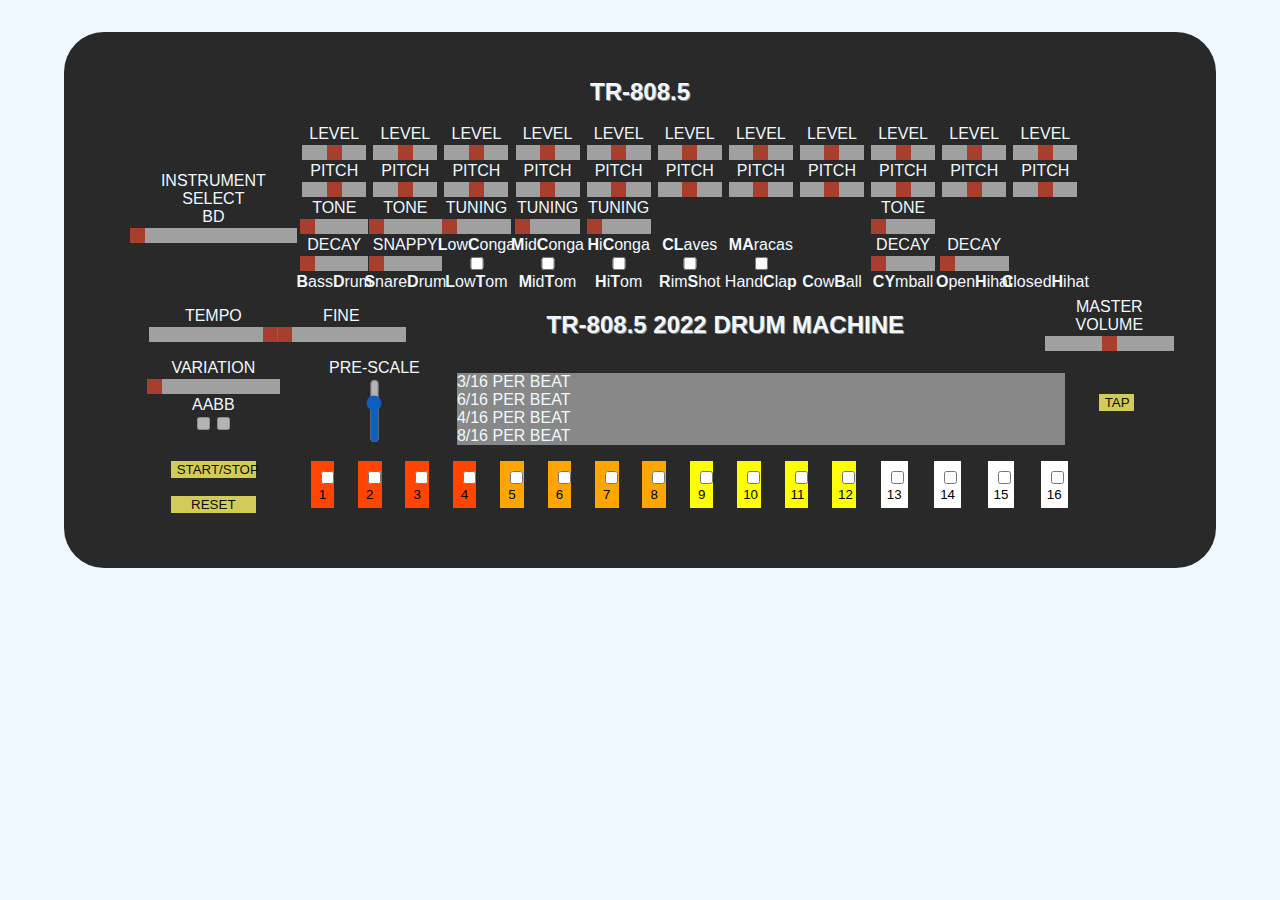
==== index.html @ b97d3f06 "removed unused elements" ====
<html>
    <head>
        <title>
            DRUM MACHINE
        </title>

        <link rel="stylesheet" href="fake-grid.css">
        <link rel="stylesheet" href="drum.css">
        <script src="instruments.js"></script>
        <script src="drum.js"></script>
        <script src="drumConfig.js"></script>
        <script src="utils.js"></script>
    </head>

    <body>
        <div id="main-container">    
            <div class="row">
                <div class="col-12">
                    <h2 class="drum-header">TR-808.5</h2>
                </div>
            </div>

            <div class="row">
                
                
                <div class="col-2 flex-col justify-content-center align-content-center">
                    <div class="flex-col justify-content-end align-content-center">
                        <span>INSTRUMENT SELECT</span> 
                        <span id="temp"></span> <!--ADDED THIS HERE SO I CAN SEE THE INSTRUMENT SELECTED -->
                        <input id="instrument-select" type="range" min="1" max="11" value="1" step="1">
                    </div>
                </div>

                <div class="col-10 row align-content-end" id="instruments">
                    <div class="row col-12">

                        <div class="col-1 flex-col justify-content-end align-content-center">
                            <span>LEVEL</span>
                            <input id="BD-level" class="w-90" type="range" min="0" max="10" value="5" step="1">

                            <span>PITCH</span>
                            <input id="BD-pitch" class="w-90" type="range" min="0" max="10" value="5" step="1">
                        </div>

                        <div class="col-1 flex-col justify-content-end align-content-center">
                            <span>LEVEL</span>
                            <input id="SD-level" class="w-90" type="range" min="0" max="10" value="5" step="1">

                            <span>PITCH</span>
                            <input id="SD-pitch" class="w-90" type="range" min="0" max="10" value="5" step="1">
                        </div>

                        <div class="col-1 flex-col justify-content-end align-content-center">
                            <span>LEVEL</span>
                            <input id="LC-level" class="w-90" type="range" min="0" max="10" value="5" step="1">

                            <span>PITCH</span>
                            <input id="LC-pitch" class="w-90" type="range" min="0" max="10" value="5" step="1">
                        </div>

                        <div class="col-1 flex-col justify-content-end align-content-center">
                            <span>LEVEL</span>
                            <input id="MC-level" class="w-90" type="range" min="0" max="10" value="5" step="1">

                            <span>PITCH</span>
                            <input id="MC-pitch" class="w-90" type="range" min="0" max="10" value="5" step="1">
                        </div>

                        <div class="col-1 flex-col justify-content-end align-content-center">
                            <span>LEVEL</span>
                            <input id="HC-level" class="w-90" type="range" min="0" max="10" value="5" step="1">

                            <span>PITCH</span>
                            <input id="HC-pitch" class="w-90" type="range" min="0" max="10" value="5" step="1">
                        </div>

                        <div class="col-1 flex-col justify-content-end align-content-center">
                            <span>LEVEL</span>
                            <input id="CL-level" class="w-90" type="range" min="0" max="10" value="5" step="1">

                            <span>PITCH</span>
                            <input id="CL-pitch" class="w-90" type="range" min="0" max="10" value="5" step="1">
                        </div>

                        <div class="col-1 flex-col justify-content-end align-content-center">
                            <span>LEVEL</span>
                            <input id="MA-level" class="w-90" type="range" min="0" max="10" value="5" step="1">

                            <span>PITCH</span>
                            <input id="MA-pitch" class="w-90" type="range" min="0" max="10" value="5" step="1">
                        </div>

                        <div class="col-1 flex-col justify-content-end align-content-center">
                            <span>LEVEL</span>
                            <input id="CB-level" class="w-90" type="range" min="0" max="10" value="5" step="1">

                            <span>PITCH</span>
                            <input id="CB-pitch" class="w-90" type="range" min="0" max="10" value="5" step="1">
                        </div>

                        <div class="col-1 flex-col justify-content-end align-content-center">
                            <span>LEVEL</span>
                            <input id="CY-level" class="w-90" type="range" min="0" max="10" value="5" step="1">

                            <span>PITCH</span>
                            <input id="CY-pitch" class="w-90" type="range" min="0" max="10" value="5" step="1">
                        </div>

                        <div class="col-1 flex-col justify-content-end align-content-center">
                            <span>LEVEL</span>
                            <input id="OH-level" class="w-90" type="range" min="0" max="10" value="5" step="1">

                            <span>PITCH</span>
                            <input id="OH-pitch" class="w-90" type="range" min="0" max="10" value="5" step="1">
                        </div>

                        <div class="col-1 flex-col justify-content-end align-content-center">
                            <span>LEVEL</span>
                            <input id="CH-level" class="w-90" type="range" min="0" max="10" value="5" step="1">

                            <span>PITCH</span>
                            <input id="CH-pitch" class="w-90" type="range" min="0" max="10" value="5" step="1">
                        </div>
                    </div>

                    <div class="row col-12">

                        <div class="col-1 flex-col justify-content-end align-content-center">

                            <div class="flex-col justify-content-end align-content-center">
                                <span>TONE</span>
                                <input id="BD-tone" class="w-90" type="range" min="0" max="10" value="0" step="2.5">
                            </div>
                            
                            <div class="flex-col justify-content-end align-content-center">
                                <span>DECAY</span>
                                <input id="BD-decay" class="w-90" type="range" min="0" max="10" value="0" step="2.5">
                            </div>

                            <span><b>B</b>ass<b>D</b>rum</span>
                        </div>

                        <div class="col-1 flex-col justify-content-end align-content-center">

                            <div class="flex-col justify-content-end align-content-center">
                                <span>TONE</span>
                                <input id="SD-tone" class="w-90" type="range" min="0" max="10" value="0" step="2.5">
                            </div>
                            
                            <div class="flex-col justify-content-end align-content-center">
                                <span>SNAPPY</span>
                                <input id="SD-snappy" class="w-90" type="range" min="0" max="10" value="0" step="2.5">
                            </div>

                            <span><b>S</b>nare<b>D</b>rum</span>
                        </div>

                        <div class="col-1 flex-col justify-content-end align-content-center">

                            <div class="flex-col justify-content-end align-content-center">
                                <span>TUNING</span>
                                <input id="LC-tuning" class="w-90" type="range" min="0" max="10" value="0" step="2.5">
                            </div>

                            <span><b>L</b>ow<b>C</b>onga</span>
                            <input type="checkbox" id="LT-checkbox" class="instrument-checkbox" data-instrument-index="3">
                            <span><b>L</b>ow<b>T</b>om</span>
                        </div>
                        <div class="col-1 flex-col justify-content-end align-content-center">

                            <div class="flex-col justify-content-end align-content-center">
                                <span>TUNING</span>
                                <input id="MC-tuning" class="w-90" type="range" min="0" max="10" value="0" step="2.5">
                            </div>

                            <span><b>M</b>id<b>C</b>onga</span>
                            <input type="checkbox" id="MC-checkbox" class="instrument-checkbox" data-instrument-index="4">
                            <span><b>M</b>id<b>T</b>om</span>
                        </div>
                        <div class="col-1 flex-col justify-content-end align-content-center">

                            <div class="flex-col justify-content-end align-content-center">
                                <span>TUNING</span>
                                <input id="HC-tuning" class="w-90" type="range" min="0" max="10" value="0" step="2.5">
                            </div>

                            <span><b>H</b>i<b>C</b>onga</span>
                            <input type="checkbox" id="HT-checkbox" class="instrument-checkbox" data-instrument-index="5">
                            <span><b>H</b>i<b>T</b>om</span>
                        </div>
                        <div class="col-1 flex-col justify-content-end align-content-center">
                            <span><b>CL</b>aves</span>
                            <input type="checkbox" id="RS-checkbox" class="instrument-checkbox" data-instrument-index="6">
                            <span><b>R</b>im<b>S</b>hot</span>
                        </div>
                        <div class="col-1 flex-col justify-content-end align-content-center">
                            <span><b>MA</b>racas</span>
                            <input type="checkbox" id="CP-checkbox" class="instrument-checkbox" data-instrument-index="7">
                            <span>Hand<b>C</b>la<b>p</b></span>
                        </div>
                        <div class="col-1 flex-col justify-content-end align-content-center">
                            <span><b>C</b>ow<b>B</b>all</span>
                        </div>
                        <div class="col-1 flex-col justify-content-end align-content-center">
                            <div class="flex-col justify-content-end align-content-center">
                                <span>TONE</span>
                                <input id="CY-tone" class="w-90" type="range" min="0" max="10" value="0" step="2.5">
                            </div>
                            
                            <div class="flex-col justify-content-end align-content-center">
                                <span>DECAY</span>
                                <input id="CY-decay" class="w-90" type="range" min="0" max="10" value="0" step="2.5">
                            </div>
                            
                            <span><b>CY</b>mball</span>
                        </div>
                        <div class="col-1 flex-col justify-content-end align-content-center">
                            <div class="flex-col justify-content-end align-content-center">
                                <span>DECAY</span>
                                <input id="OH-decay" class="w-90" type="range" min="0" max="10" value="0" step="2.5">
                            </div>

                            <span><b>O</b>pen<b>H</b>ihat</span>
                        </div>
                        <div class="col-1 flex-col justify-content-end align-content-center">
                            <span><b>C</b>losed<b>H</b>ihat</span>
                        </div>
                    </div>
                </div>
            </div>

            <div class="row justify-content-center col-12">
                <div class="col-2 flex-col align-content-center justify-content-center">
                    <span>TEMPO</span>
                    <input id="tempo1" type="range" min="1" max="10" value="1" step="0.2">
                </div>

                <div class="col-1 flex-col align-content-center justify-content-center">
                    <span>FINE</span>
                    <input id="tempo2" type="range" min="0" max="9" value="1" step="1">
                </div>

                <div class="col-8 drum-header" >
                    <h2>TR-808.5 2022 DRUM MACHINE</h2>
                </div>

                <div class="col-1 flex-col align-content-center justify-content-center">
                    <span>MASTER VOLUME</span>
                    <input id="master-volume" type="range" min="0" max="10" value="5" step="1">
                </div>

            </div>

            <div class="row col-12">
                <div class="col-2 flex-col align-content-center">
                    <div class="flex-col align-content-center">
                        <span>VARIATION</span>
                        <input id="variation-input" class="w-100" type="range" min="1" max="3" value="1" step="1">
                    </div>
                    
                    <div class="row flex-col">
                        <div class="row justify-content-center">
                            <label for="a-checkbox">A </label>
                            <label> AB </label>
                            <label for id="b-checkbox">B</label>
                        </div>

                        <div class="row justify-content-center">
                            <input type="checkbox" id="subbeat-checkbox-A" class="subbeat" disabled>
                            <input type="checkbox" id="subbeat-checkbox-B" class="subbeat" disabled>
                        </div>
                    </div>
                </div>

                <div class="col-10 row">
                    <div class="col-2 flex-col align-content-end">
                        <span>PRE-SCALE</span>
                        <input id="pre-scale" orient="vertical" type="range" min="0" max="3" value="1" step="1">
                    </div>

                    <div class="col-9 flex-col justify-content-end"> 
                        <div class="mx-1">
                            <div class="row col-12 gray"> 3/16 PER BEAT</div>
                            <div class="row col-12 gray"> 6/16 PER BEAT</div>
                            <div class="row col-12 gray"> 4/16 PER BEAT</div>
                            <div class="row col-12 gray"> 8/16 PER BEAT</div>
                        </div>
                        
                    </div>
                    <div class="col-1 flex-col justify-content-center align-content-center">
                        <button class="btn" id="tap-button">TAP</button>
                    </div>

                </div>
                
            </div>

            <div class="row col-12">
                <div class="col-2 flex-col justify-content-center align-content-center my-1">
                    <button class="btn" id="start-button">START/STOP</button>
                    <br>
                    <button class="btn" id="reset-button">RESET</button>
                </div>


                <div class="col-10 row my-1">
                    <div class="col-8 row">
                        <div class="col-1">
                            <button class="rhythm-button rhythm-button-orangered ">
                                <input type="checkbox" class="rhythm-checkbox" data-position="0">
                                1
                            </button>
                        </div>
                        <div class="col-1">
                            <button class="rhythm-button rhythm-button-orangered ">
                                <input type="checkbox" class="rhythm-checkbox" data-position="1">
                                2
                            </button>
                        </div>
                        <div class="col-1">
                            <button class="rhythm-button rhythm-button-orangered ">
                                <input type="checkbox" class="rhythm-checkbox" data-position="2">
                                3
                            </button>
                        </div>
                        <div class="col-1">
                            <button class="rhythm-button rhythm-button-orangered " >
                                <input type="checkbox" class="rhythm-checkbox" data-position="3">
                                4
                            </button>
                        </div>
                        <div class="col-1">
                            <button class="rhythm-button rhythm-button-orange ">
                                <input type="checkbox" class="rhythm-checkbox" data-position="4">
                                5
                            </button>
                        </div>
                        <div class="col-1">
                            <button class="rhythm-button rhythm-button-orange ">
                                <input type="checkbox" class="rhythm-checkbox" data-position="5">
                                6
                            </button>
                        </div>
                        <div class="col-1">
                            <button class="rhythm-button rhythm-button-orange ">
                                <input type="checkbox" class="rhythm-checkbox" data-position="6">
                                7
                            </button>
                        </div>
                        <div class="col-1">
                            <button class="rhythm-button rhythm-button-orange ">
                                <input type="checkbox" class="rhythm-checkbox" data-position="7">
                                8
                            </button>
                        </div>
                        <div class="col-1">
                            <button class="rhythm-button rhythm-button-yellow ">
                                <input type="checkbox" class="rhythm-checkbox" data-position="8">
                                9
                            </button>
                        </div>
                        <div class="col-1">
                            <button class="rhythm-button rhythm-button-yellow 0">
                                <input type="checkbox" class="rhythm-checkbox" data-position="9">
                                10
                            </button>
                        </div>
                        <div class="col-1">
                            <button class="rhythm-button rhythm-button-yellow 1">
                                <input type="checkbox" class="rhythm-checkbox" data-position="10">
                                11
                            </button>
                        </div>
                        <div class="col-1">
                            <button class="rhythm-button rhythm-button-yellow 2">
                                <input type="checkbox" class="rhythm-checkbox" data-position="11">
                                12
                            </button>
                        </div>
                    </div>                        

                    <div class="col-3 row">
                        <div class="col-3">
                            <button class="rhythm-button rhythm-button-white 3">
                                <input type="checkbox" class="rhythm-checkbox" data-position="12">
                                13
                            </button>
                        </div>
                        <div class="col-3">
                            <button class="rhythm-button rhythm-button-white 4">
                                <input type="checkbox" class="rhythm-checkbox" data-position="13">
                                14
                            </button>
                        </div>
                        <div class="col-3">
                            <button class="rhythm-button rhythm-button-white 5">
                                <input type="checkbox" class="rhythm-checkbox" data-position="14">
                                15
                            </button>
                        </div>
                        <div class="col-3">
                            <button class="rhythm-button rhythm-button-white 6">
                                <input type="checkbox" class="rhythm-checkbox" data-position="15">
                                16
                            </button>
                        </div>
                    </div>
                </div>
            </div>

        </div>
        
        <script>
            const drumAudioContext = new (window.AudioContext || window.webkitAudioContext)();

            //EVENT LISTENERS
            //MANY EVENT LISTENERS
            document.getElementById("start-button").addEventListener("click", toggleDrum) //starting drum

            for (let btn of document.querySelectorAll(".rhythm-button")){ //toggling checboxes
                btn.addEventListener("click", function(){
                    (MACHINE.hasStarted)
                    ? toggleCheckboxByButton(this)
                    : event.preventDefault()
                })
            }

            for (let cb of document.querySelectorAll(".rhythm-checkbox")){ //toggling checboxes
                cb.addEventListener("click", function(){
                    (MACHINE.hasStarted)
                    ? rhythmCheckboxOnClick(this)
                    : event.preventDefault()
                })
            }

            for (let cb of document.querySelectorAll(".instrument-checkbox")){ //toggling checboxes
                cb.addEventListener("change", function(){
                    if (INSTRUMENT_CONTROLLER.currentInstrumentIndex === Number(this.getAttribute("data-instrument-index"))
                        || INSTRUMENT_CONTROLLER.currentInstrumentIndex === Number(this.getAttribute("data-instrument-index")) + 9){
                            
                        (this.checked)
                        ? INSTRUMENT_CONTROLLER.setCurrentInstrument( INSTRUMENT_CONTROLLER.currentInstrumentIndex + 9) //TODO
                        : INSTRUMENT_CONTROLLER.setCurrentInstrument( INSTRUMENT_CONTROLLER.currentInstrumentIndex - 9); //TODO

                        rhythmCheckboxesOnInstrumentChange(INSTRUMENT_CONTROLLER.currentInstrumentIndex);
                    }
                })
            }

            document.getElementById("tap-button").addEventListener("click", function(){ //tap buttons selects the current 16th and add the current instrument
                if (MACHINE.hasStarted){
                    rhythmCheckboxOnClick(document.querySelectorAll(".rhythm-checkbox")[MACHINE.currentButtonIndex])
                    playButtonSound(MACHINE.currentButtonIndex)
                }                 
                else
                    event.preventDefault()
            })

            document.getElementById("reset-button").addEventListener("click", function(){
                if (window.confirm("You are about to reset the machine \nYou will lose any data?")){
                    reset();
                    setUpMachine();
                }
                    
            })

            document.getElementById("tempo1").addEventListener("change", function(){ //set tempo
                let newTempo = Number(this.value)
                let fine = Number(document.getElementById("tempo2").value) * 0.1;
                MACHINE.setTempo(newTempo + fine);
            })

            document.getElementById("tempo2").addEventListener("change", function(){
                let tempo = Number(document.getElementById("tempo1").value)
                let newFine = Number(this.value) * 0.1;
                MACHINE.setTempo(tempo + newFine);
            })

            document.getElementById("pre-scale").addEventListener("change", function(){
                MACHINE.setPartsPerBeat(Number(this.value))                
                let tempo = Number(document.getElementById("tempo1").value);
                let fine = Number(document.getElementById("tempo2").value) * 0.1;
                MACHINE.setTempo(tempo + fine)
            })

            document.getElementById("master-volume").addEventListener("change", function(){ //set master volume
                MACHINE.setMasterVolume(Number(this.value));
            })
            
            document.getElementById("variation-input").addEventListener("change", function(){ //set variation
                MACHINE.setBasicVariation(Number(this.value));
            })

            document.getElementById("instrument-select").addEventListener("change", function(){ //set variation
                
                let checkboxID = `${INSTRUMENT_CONTROLLER.getInstrumentFromIndex(Number(this.value) + 9)?.name}-checkbox`;
                
                (document.getElementById(checkboxID)?.checked)
                ? INSTRUMENT_CONTROLLER.setCurrentInstrument(Number(this.value) + 9) //TODO
                : INSTRUMENT_CONTROLLER.setCurrentInstrument(Number(this.value))

                document.getElementById("temp").textContent = INSTRUMENT_CONTROLLER.getCurrentInstrument().name;
                rhythmCheckboxesOnInstrumentChange(this.value);
                    
            })
            
            function setUpMachine(){
                document.getElementById("tempo1").value = Math.floor(MACHINE.tempoToInputValue());
                document.getElementById("tempo2").value = (MACHINE.tempoToInputValue() % 1) * 10;
                document.getElementById("master-volume").value = MACHINE.masterVolumeToInputValue();
                document.getElementById("variation-input").value = MACHINE.basicVariationToInputValue();
                document.getElementById("pre-scale").value = MACHINE.partsPerBeatToInputValue();
                document.getElementById("instrument-select").value = INSTRUMENT_CONTROLLER.currentInstrumentIndex;
                document.getElementById("instrument-select").dispatchEvent(new Event("change"));
            }

            setUpMachine()
            /*still havent decided whether
                a) it should be the machine feeding the default values to the UI, or the opposite
                b) whether the machine object should save the input values or the true data
            */


        </script>
    </body>
</html>
---- fake-grid.css ----
.row{
    display: flex;
    flex-wrap: wrap;
}

.col-1{
    width: calc(100% / 12)
}

.col-2{
    width: calc(calc(100% / 12) * 2)
}

.col-3{
    width: calc(calc(100% / 12) * 3)
}

.col-4{
    width: calc(calc(100% / 12) * 4)
}

.col-5{
    width: calc(calc(100% / 12) * 4)
}

.col-6{
    width: calc(calc(100% / 12) * 6)
}

.col-7{
    width: calc(calc(100% / 12) * 7)
}

.col-8{
    width: calc(calc(100% / 12) * 8)
}

.col-9{
    width: calc(calc(100% / 12) * 9)
}

.col-10{
    width: calc(calc(100% / 12) * 10)
}

.col-11{
    width: calc(calc(100% / 12) * 11)
}

.col-12{
    width: 100%;
}

.flex-col{
    display: flex;
    flex-wrap: wrap;
    flex-direction: column;
}

.justify-content-start{
    justify-content: start;
}

.justify-content-center{
    justify-content: center;
}

.justify-content-end{
    justify-content: end;
}

.align-content-start{
    align-content: start;
}

.align-content-center{
    align-content: center;
}
.align-content-end{
    align-content: end;
}

.w-25{
    width: 25% !important;
}

.w-50{
    width: 50% !important;
}

.w-75{
    width: 75% !important;
}

.w-90{
    width: 90% !important;
}

.w-100{
    width: 100% !important;
}

.h-25{
    height: 25% !important;
}

.h-50{
    height: 50% !important;
}

.h-75{
    height: 75% !important;
}
.h-100{
    height: 100% !important;
}

.px-1{
    padding-left: 1rem;
    padding-right: 1rem;
}

.py-1, .pt-1{
    padding-top: 1rem;
}

.py-1, .pb-1{
    padding-bottom: 1rem;
}

.mx-1{
    margin-left: 1rem;
    margin-right: 1rem;
}

.my-1, .mt-1{
    margin-top: 1rem;
}

.my-1, .mb-1{
    margin-bottom: 1rem;
}
---- drum.css ----
body{
    padding: 0;
    margin: 0;
    background-color: aliceblue;
    font-family: Helvetica, sans-serif;
}

#main-container{
    background-color: #292929;
    margin: 2.5% 5%;
    color: aliceblue;
    text-align: center;
    padding-top: 2%;
    padding-bottom: 3%;
    padding-left: 5%;
    padding-right: 5%;
    border-radius: 2.5em;
}

.drum-header{
    font-family: 'Franklin Gothic Medium', 'Arial Narrow', Arial, sans-serif;
    text-shadow: 1px 1px #888888;
}

.btn{
    width: 50%;
    background-color: #d3cb58;
    color: #101010;
    border: 0;
    transition:background-color .2s ease-in;
}

.btn:hover{
    background-color: #ffe600;
}

/*MUST SIMPLIFY*/

.rhythm-button{
    border: 0;
    height: 90%;
    width: 50%; 
}

.rhythm-button:hover{
    height: 99%;
    width: 55%;
    transition: height,width 0.2s;
}

.rhythm-button-orangered{
    background-color: orangered;
}

.rhythm-button-orange{
    background-color: orange;
}

.rhythm-button-yellow{
    background-color: yellow;
}

.rhythm-button-white{
    background-color: #ffffff;
}
/*END OF SPAGHETTI */

.gray{
    background-color: #888888;
}

.yellow{
    background-color: #c3c322;
}

input[type=range][orient=vertical]{
    -webkit-appearance: slider-vertical;
    height: 4rem;
}

/* The slider itself */
input[type=range] {
    -webkit-appearance: none;  /* Override default CSS styles */
    appearance: none;
    height: 15px; /* Specified height */
    background: #d3d3d3; /* Grey background */
    outline: none; /* Remove outline */
    opacity: 0.7; /* Set transparency (for mouse-over effects on hover) */
    -webkit-transition: .2s; /* 0.2 seconds transition on hover */
    transition: opacity .2s;
}
  
/* Mouse-over effects */
input[type=range]:hover {
    opacity: 1; /* Fully shown on mouse-over */
}
  
/* The slider handle (use -webkit- (Chrome, Opera, Safari, Edge) and -moz- (Firefox) to override default look) */
input[type=range]::-webkit-slider-thumb {
    -webkit-appearance: none; /* Override default look */
    appearance: none;
    width: 15px; /* Set a specific slider handle width */
    height: 15px; /* Slider handle height */
    background: rgba(223, 61, 33, 0.925);
    cursor: pointer; /* Cursor on hover */
}
  
input[type=range]::-moz-range-thumb {
    width: 15px; /* Set a specific slider handle width */
    height: 15px; /* Slider handle height */
    background: rgba(223, 61, 33, 0.925);
    cursor: pointer; /* Cursor on hover */
}
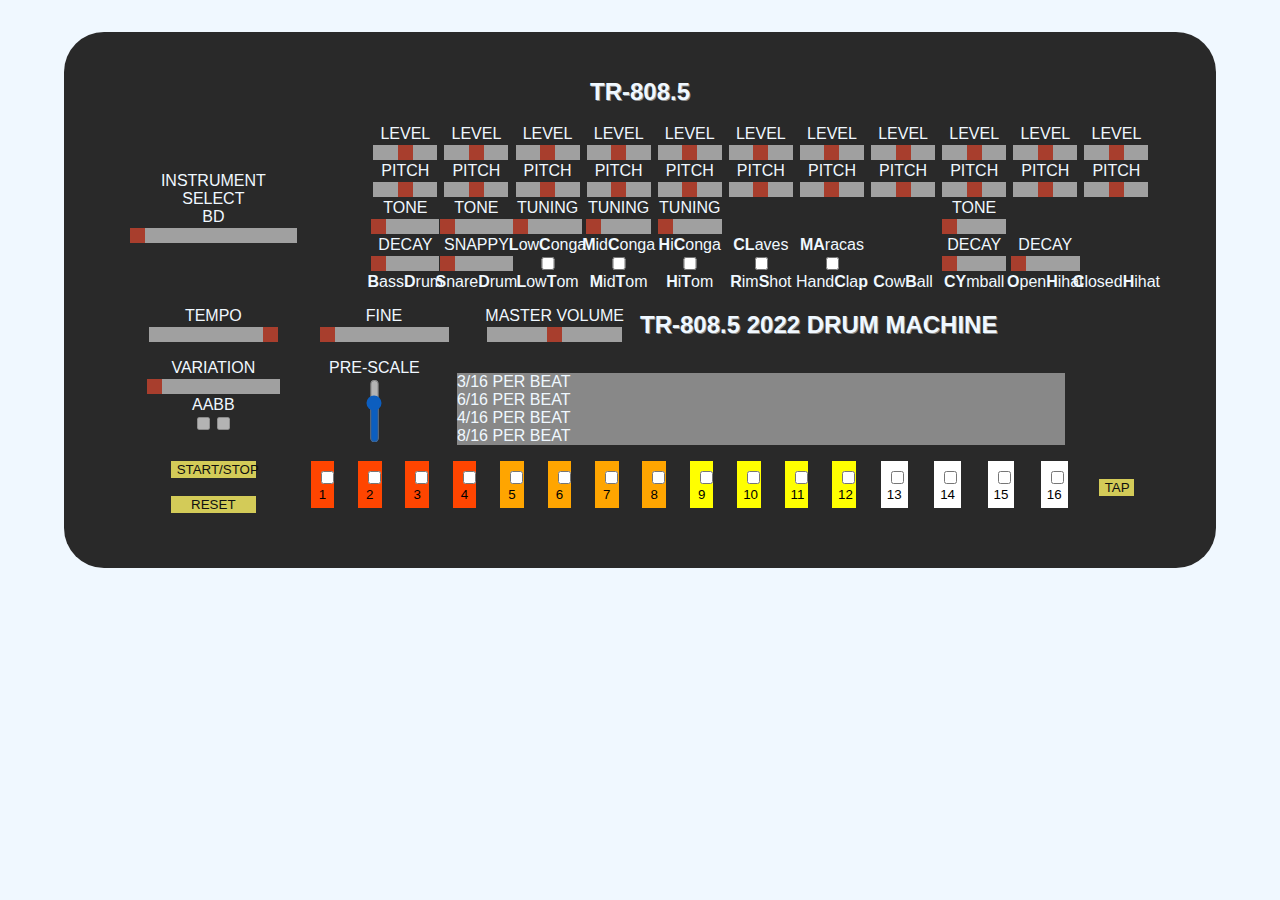
==== commit 4614e469: "den antexw allo frontend" ====
--- a/index.html
+++ b/index.html
@@ -31,10 +31,13 @@
                     </div>
                 </div>
 
-                <div class="col-10 row align-content-end" id="instruments">
+                <div class="col-10 row align-content-end">
                     <div class="row col-12">
 
                         <div class="col-1 flex-col justify-content-end align-content-center">
+                        </div>
+
+                        <div class="col-1 flex-col justify-content-end align-content-center">
                             <span>LEVEL</span>
                             <input id="BD-level" class="w-90" type="range" min="0" max="10" value="5" step="1">
 
@@ -124,6 +127,9 @@
                     </div>
 
                     <div class="row col-12">
+
+                        <div class="col-1 flex-col justify-content-end align-content-center">
+                        </div>
 
                         <div class="col-1 flex-col justify-content-end align-content-center">
 
@@ -235,18 +241,18 @@
                     <input id="tempo1" type="range" min="1" max="10" value="1" step="0.2">
                 </div>
 
-                <div class="col-1 flex-col align-content-center justify-content-center">
+                <div class="col-2 flex-col align-content-center justify-content-center">
                     <span>FINE</span>
                     <input id="tempo2" type="range" min="0" max="9" value="1" step="1">
                 </div>
 
-                <div class="col-8 drum-header" >
-                    <h2>TR-808.5 2022 DRUM MACHINE</h2>
-                </div>
-
-                <div class="col-1 flex-col align-content-center justify-content-center">
+                <div class="col-2 flex-col align-content-center justify-content-center">
                     <span>MASTER VOLUME</span>
                     <input id="master-volume" type="range" min="0" max="10" value="5" step="1">
+                </div>
+
+                <div class="col-6 drum-header flex-col align-content-start" >
+                    <h2>TR-808.5 2022 DRUM MACHINE</h2>
                 </div>
 
             </div>
@@ -287,9 +293,6 @@
                         </div>
                         
                     </div>
-                    <div class="col-1 flex-col justify-content-center align-content-center">
-                        <button class="btn" id="tap-button">TAP</button>
-                    </div>
 
                 </div>
                 
@@ -404,6 +407,9 @@
                                 16
                             </button>
                         </div>
+                    </div>
+                    <div class="col-1 flex-col justify-content-center align-content-center">
+                        <button class="btn" id="tap-button">TAP</button>
                     </div>
                 </div>
             </div>
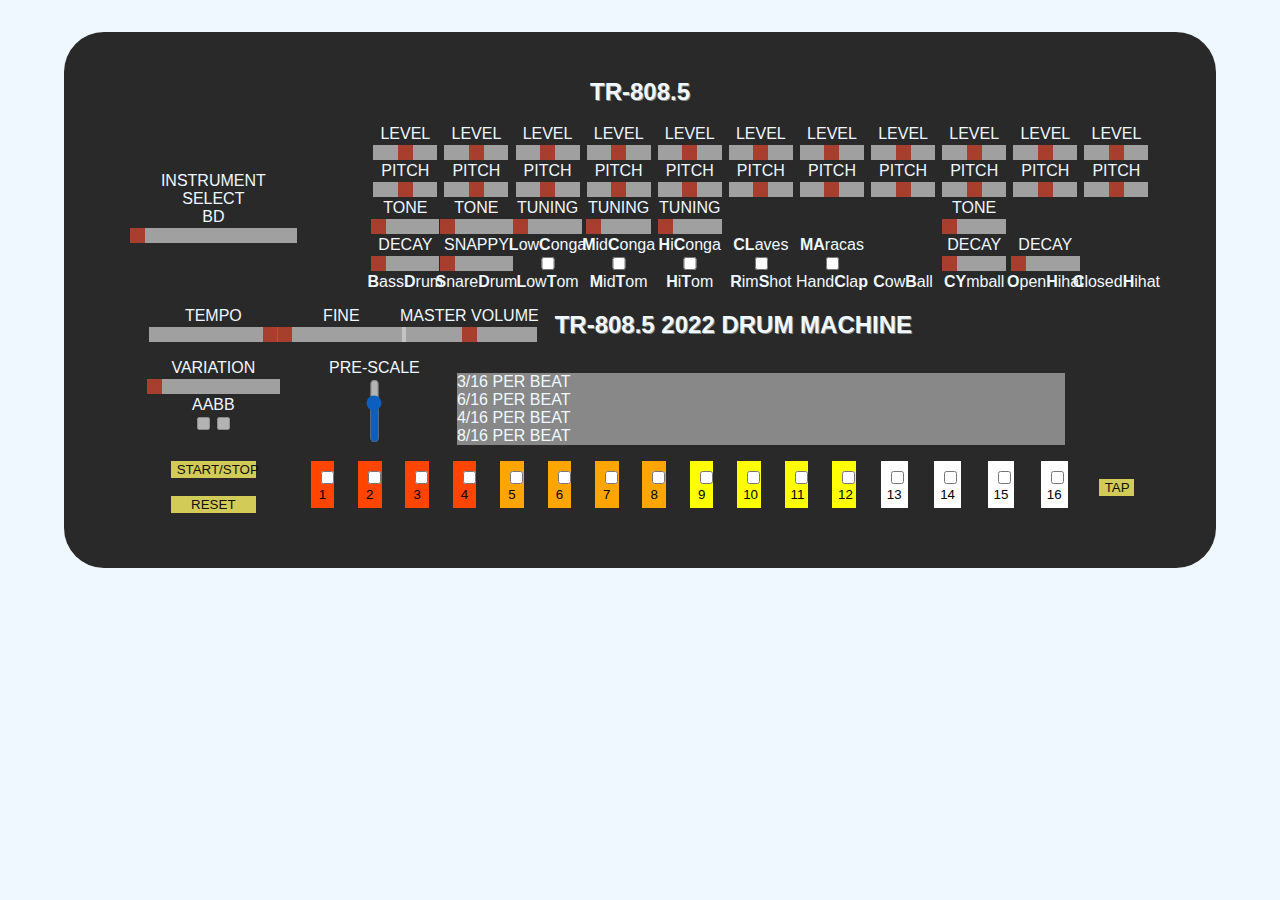
==== commit 6f32737b: "minor ui change" ====
--- a/index.html
+++ b/index.html
@@ -241,7 +241,7 @@
                     <input id="tempo1" type="range" min="1" max="10" value="1" step="0.2">
                 </div>
 
-                <div class="col-2 flex-col align-content-center justify-content-center">
+                <div class="col-1 flex-col align-content-center justify-content-center">
                     <span>FINE</span>
                     <input id="tempo2" type="range" min="0" max="9" value="1" step="1">
                 </div>
@@ -251,7 +251,7 @@
                     <input id="master-volume" type="range" min="0" max="10" value="5" step="1">
                 </div>
 
-                <div class="col-6 drum-header flex-col align-content-start" >
+                <div class="col-7 drum-header flex-col align-content-start" >
                     <h2>TR-808.5 2022 DRUM MACHINE</h2>
                 </div>
 
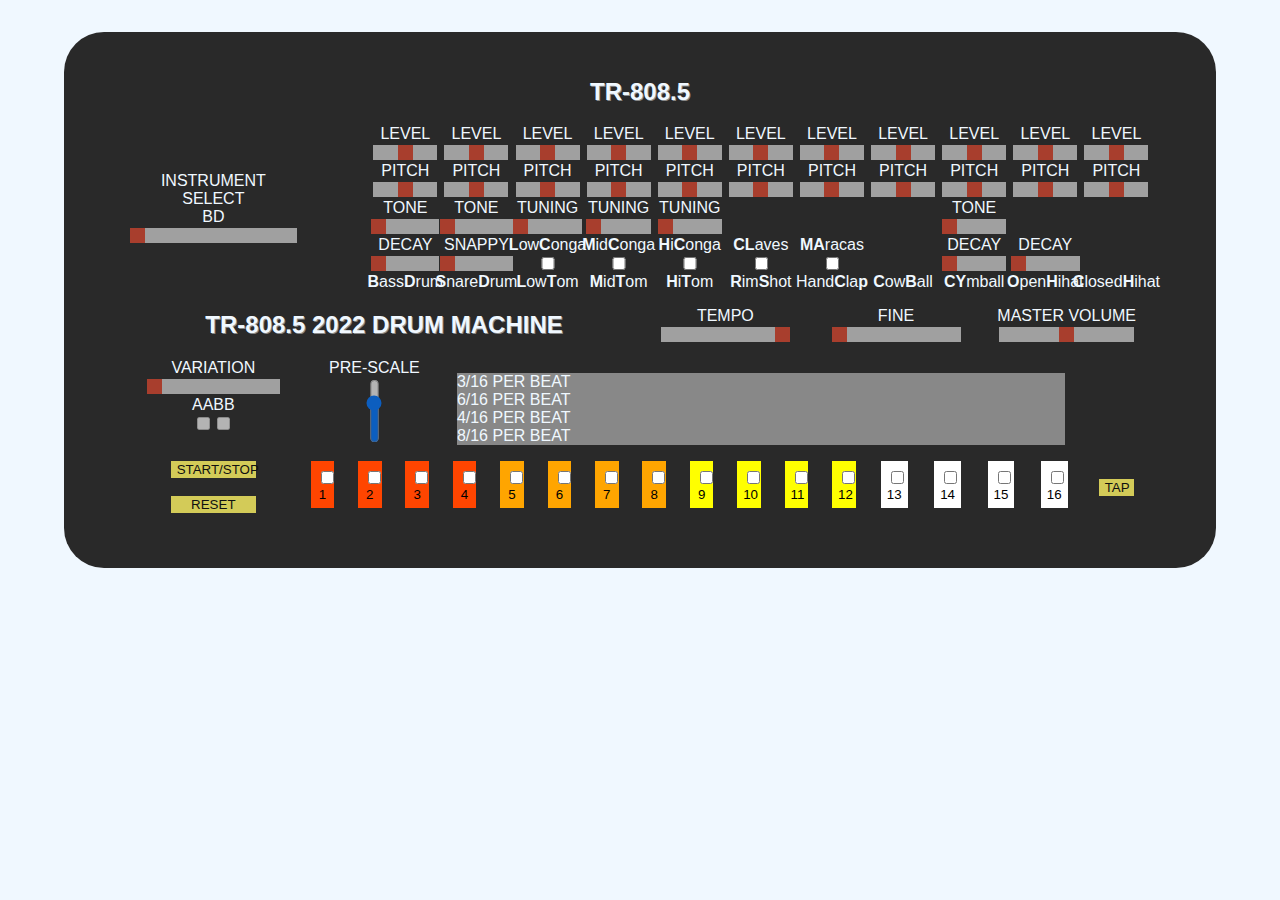
==== commit e6102c4c: "minor change" ====
--- a/index.html
+++ b/index.html
@@ -235,13 +235,18 @@
                 </div>
             </div>
 
-            <div class="row justify-content-center col-12">
+            <div class="row justify-content-center col-12">       
+                        
+                <div class="col-6 drum-header flex-col align-content-center" >
+                    <h2>TR-808.5 2022 DRUM MACHINE</h2>
+                </div>
+
                 <div class="col-2 flex-col align-content-center justify-content-center">
                     <span>TEMPO</span>
                     <input id="tempo1" type="range" min="1" max="10" value="1" step="0.2">
                 </div>
 
-                <div class="col-1 flex-col align-content-center justify-content-center">
+                <div class="col-2 flex-col align-content-center justify-content-center">
                     <span>FINE</span>
                     <input id="tempo2" type="range" min="0" max="9" value="1" step="1">
                 </div>
@@ -250,11 +255,6 @@
                     <span>MASTER VOLUME</span>
                     <input id="master-volume" type="range" min="0" max="10" value="5" step="1">
                 </div>
-
-                <div class="col-7 drum-header flex-col align-content-start" >
-                    <h2>TR-808.5 2022 DRUM MACHINE</h2>
-                </div>
-
             </div>
 
             <div class="row col-12">
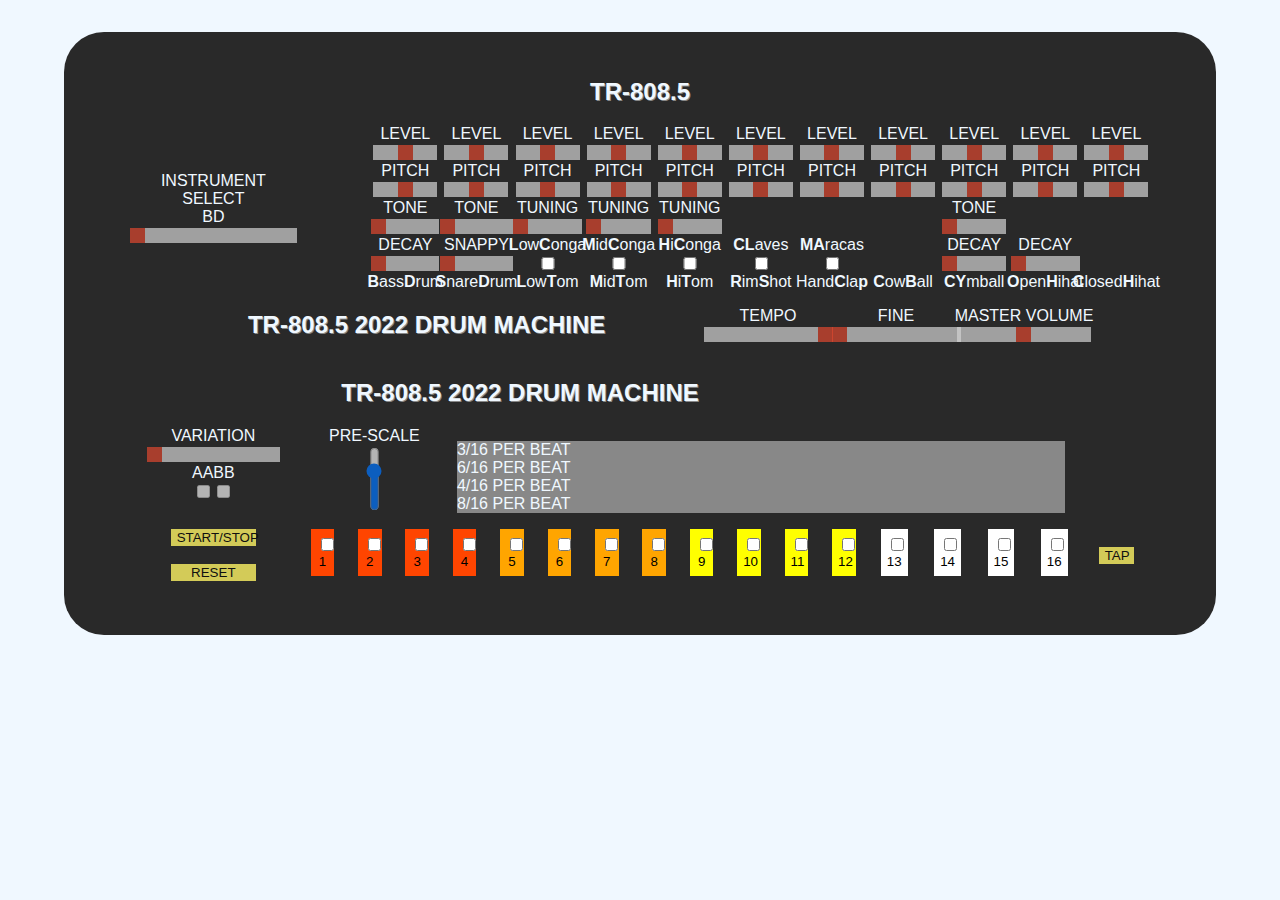
==== commit bbad50d1: "Merge branch 'main' of https://github.com/arstotzkan/drum-machine into main" ====
--- a/index.html
+++ b/index.html
@@ -246,7 +246,7 @@
                     <input id="tempo1" type="range" min="1" max="10" value="1" step="0.2">
                 </div>
 
-                <div class="col-2 flex-col align-content-center justify-content-center">
+                <div class="col-1 flex-col align-content-center justify-content-center">
                     <span>FINE</span>
                     <input id="tempo2" type="range" min="0" max="9" value="1" step="1">
                 </div>
@@ -255,6 +255,11 @@
                     <span>MASTER VOLUME</span>
                     <input id="master-volume" type="range" min="0" max="10" value="5" step="1">
                 </div>
+
+                <div class="col-7 drum-header flex-col align-content-start" >
+                    <h2>TR-808.5 2022 DRUM MACHINE</h2>
+                </div>
+
             </div>
 
             <div class="row col-12">
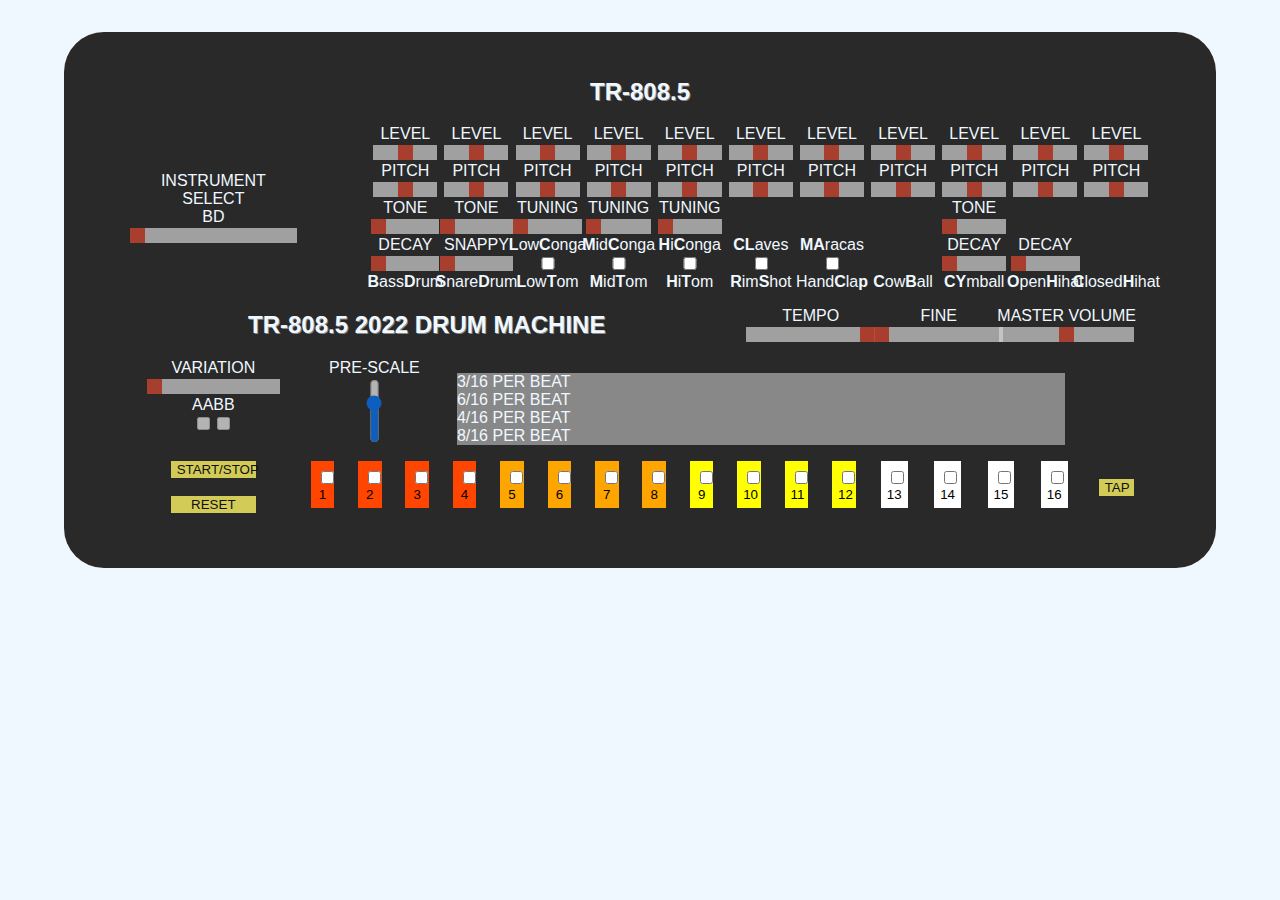
==== commit 9b81727a: "fixed merge conflict" ====
--- a/index.html
+++ b/index.html
@@ -237,7 +237,7 @@
 
             <div class="row justify-content-center col-12">       
                         
-                <div class="col-6 drum-header flex-col align-content-center" >
+                <div class="col-7 drum-header flex-col align-content-center" >
                     <h2>TR-808.5 2022 DRUM MACHINE</h2>
                 </div>
 
@@ -255,11 +255,6 @@
                     <span>MASTER VOLUME</span>
                     <input id="master-volume" type="range" min="0" max="10" value="5" step="1">
                 </div>
-
-                <div class="col-7 drum-header flex-col align-content-start" >
-                    <h2>TR-808.5 2022 DRUM MACHINE</h2>
-                </div>
-
             </div>
 
             <div class="row col-12">
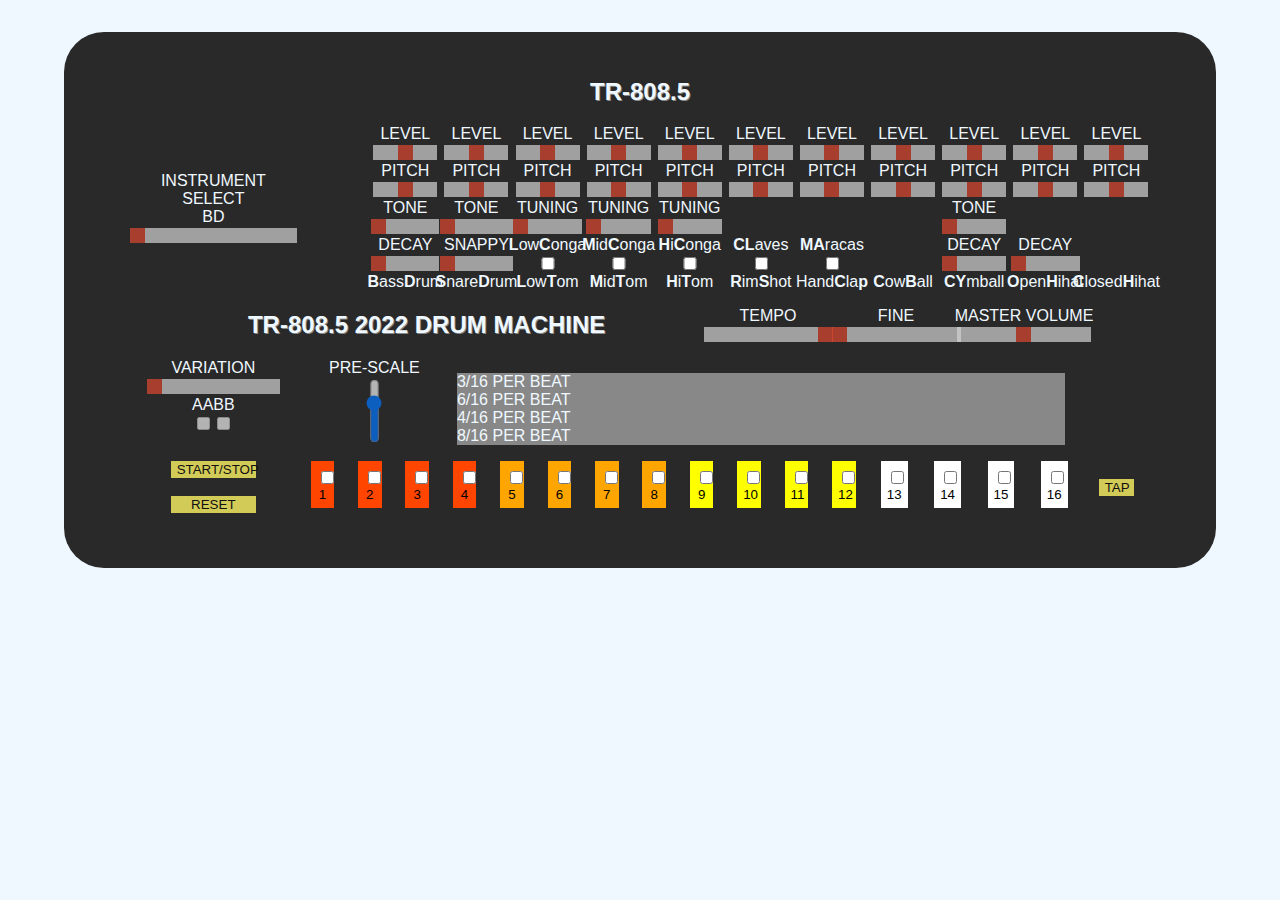
==== commit 321917f7: "pano se parakalw koita an einai swsto prin kaneis commit" ====
--- a/index.html
+++ b/index.html
@@ -237,7 +237,7 @@
 
             <div class="row justify-content-center col-12">       
                         
-                <div class="col-7 drum-header flex-col align-content-center" >
+                <div class="col-6 drum-header flex-col align-content-center" >
                     <h2>TR-808.5 2022 DRUM MACHINE</h2>
                 </div>
 
@@ -255,6 +255,7 @@
                     <span>MASTER VOLUME</span>
                     <input id="master-volume" type="range" min="0" max="10" value="5" step="1">
                 </div>
+
             </div>
 
             <div class="row col-12">
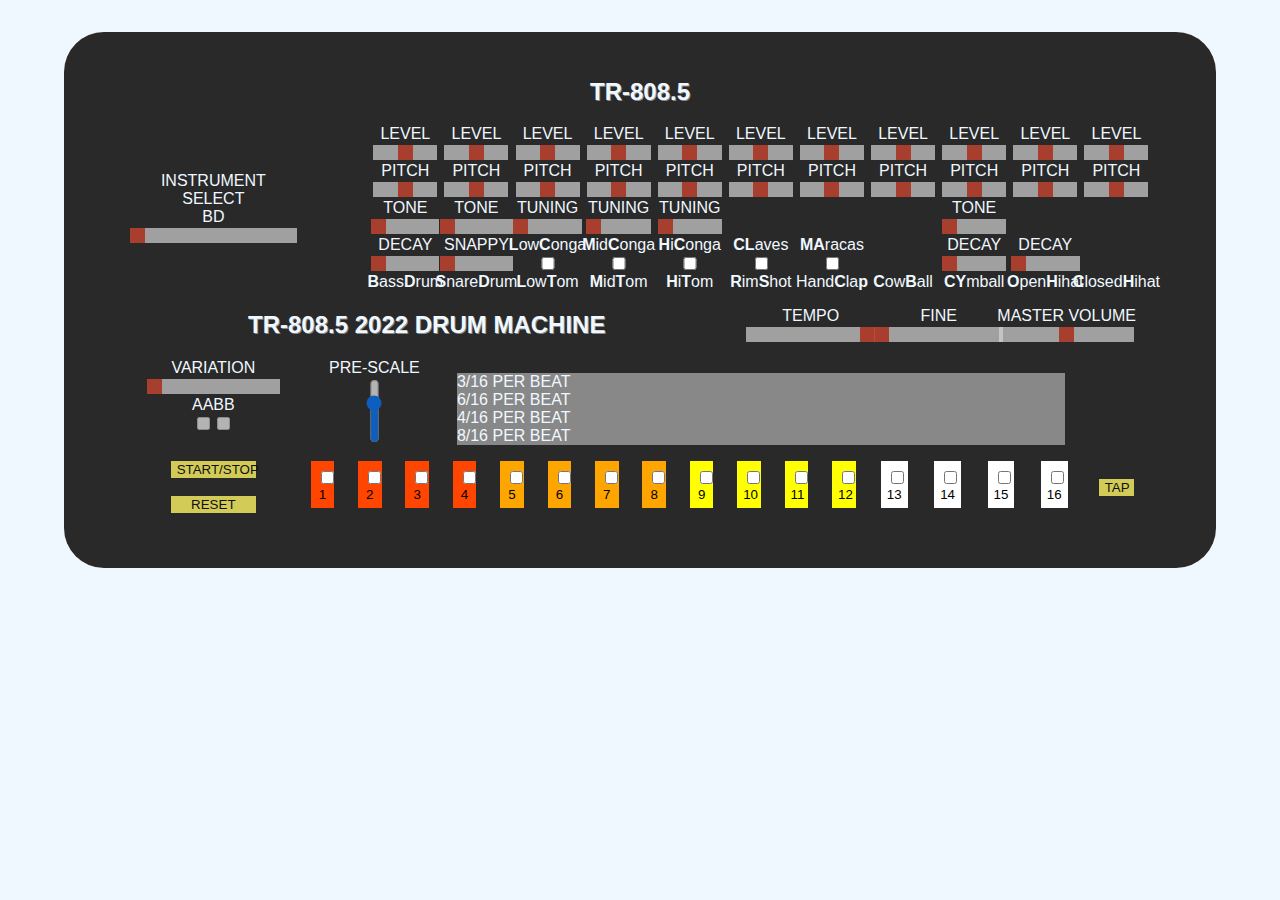
==== commit c73cbf1f: "Merge branch 'main' of https://github.com/arstotzkan/drum-machine into main" ====
--- a/index.html
+++ b/index.html
@@ -237,7 +237,7 @@
 
             <div class="row justify-content-center col-12">       
                         
-                <div class="col-6 drum-header flex-col align-content-center" >
+                <div class="col-7 drum-header flex-col align-content-center" >
                     <h2>TR-808.5 2022 DRUM MACHINE</h2>
                 </div>
 
@@ -255,7 +255,6 @@
                     <span>MASTER VOLUME</span>
                     <input id="master-volume" type="range" min="0" max="10" value="5" step="1">
                 </div>
-
             </div>
 
             <div class="row col-12">
